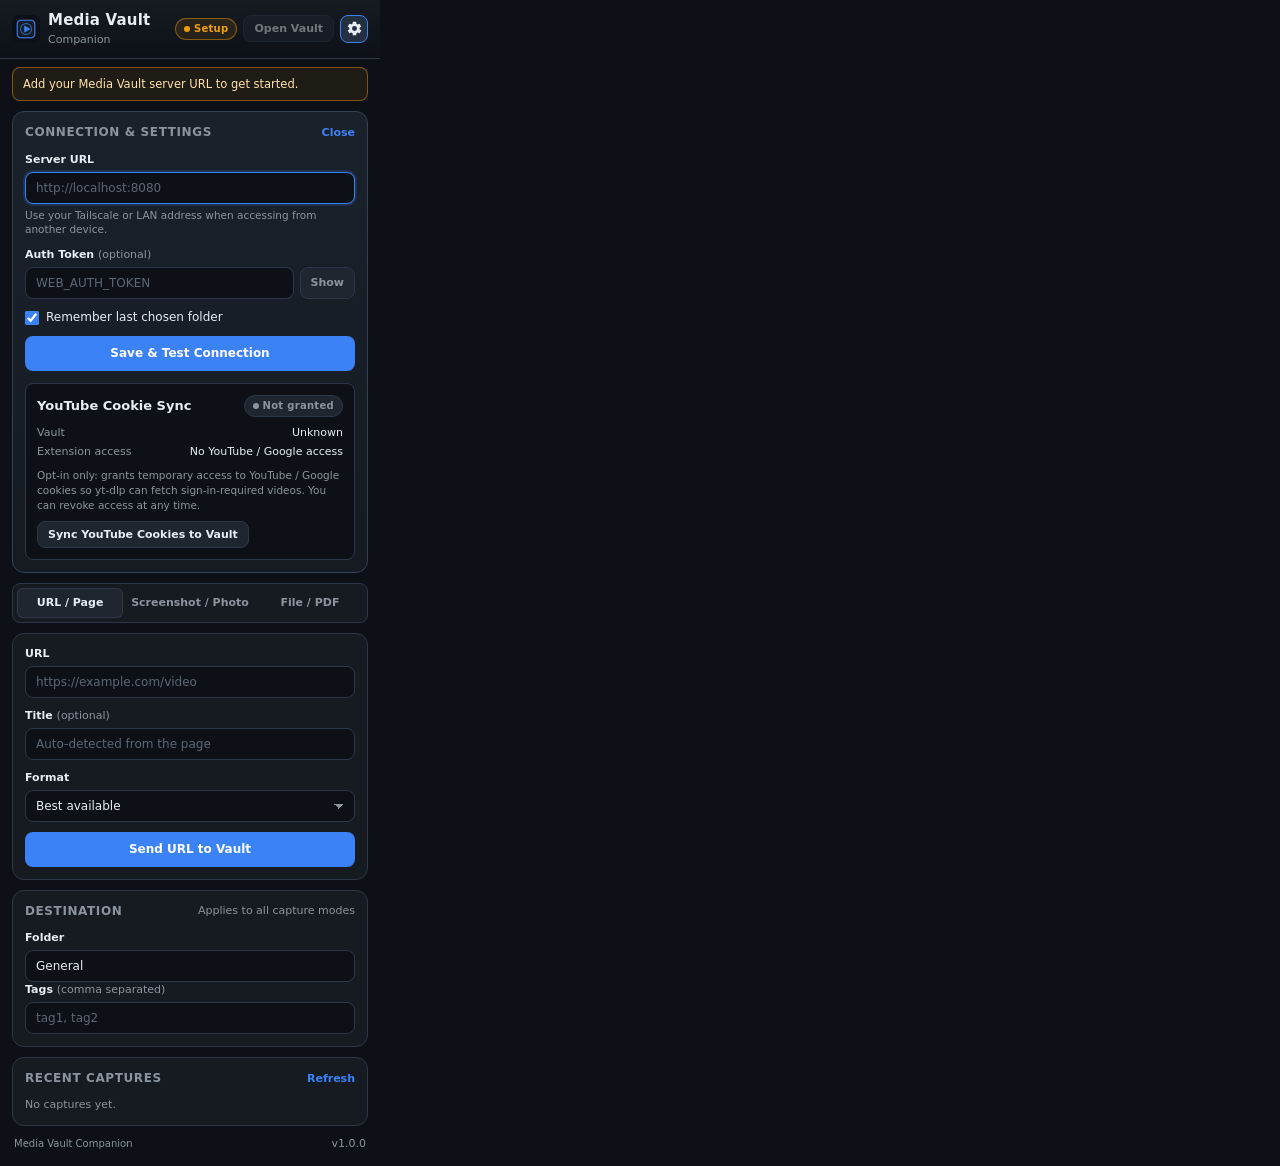
==== clients/browser-extension/popup.html @ 37d303c9 "Implement One-Tap Capture Ecosystem: /capture popup, MV3 browser extension, shortcut API & integrati" ====
<!DOCTYPE html>
<html lang="en">
  <head>
    <meta charset="utf-8" />
    <meta name="viewport" content="width=device-width, initial-scale=1" />
    <title>Media Vault Companion</title>
    <link rel="stylesheet" href="popup.css" />
  </head>
  <body>
    <header class="topbar">
      <div class="brand">
        <img class="brand-icon" src="icons/icon-32.png" alt="" width="28" height="28" />
        <div class="brand-text">
          <h1>Media Vault</h1>
          <p id="serverLabel" class="subtle">Companion</p>
        </div>
      </div>
      <div class="top-actions">
        <span id="connPill" class="pill pill-setup" role="status">Setup</span>
        <a id="openVaultBtn" class="btn btn-ghost btn-sm" href="#" target="_blank" rel="noopener noreferrer">Open Vault</a>
        <button
          id="settingsToggle"
          class="icon-btn"
          type="button"
          aria-label="Toggle settings"
          aria-expanded="false"
          aria-controls="settingsPanel"
          title="Settings"
        >
          <svg viewBox="0 0 24 24" width="17" height="17" aria-hidden="true" focusable="false">
            <path
              fill="currentColor"
              d="M19.14 12.94a7.5 7.5 0 0 0 .05-.94 7.5 7.5 0 0 0-.05-.94l2.03-1.58a.5.5 0 0 0 .12-.62l-1.92-3.32a.5.5 0 0 0-.6-.22l-2.39.96a7.1 7.1 0 0 0-1.62-.94l-.36-2.54a.5.5 0 0 0-.5-.43h-3.84a.5.5 0 0 0-.5.43l-.36 2.54c-.58.24-1.12.56-1.62.94l-2.39-.96a.5.5 0 0 0-.6.22L2.66 8.86a.5.5 0 0 0 .12.62l2.03 1.58c-.03.31-.05.63-.05.94s.02.63.05.94l-2.03 1.58a.5.5 0 0 0-.12.62l1.92 3.32c.14.24.42.32.66.22l2.39-.96c.5.38 1.04.7 1.62.94l.36 2.54c.04.25.25.43.5.43h3.84c.25 0 .46-.18.5-.43l.36-2.54c.58-.24 1.12-.56 1.62-.94l2.39.96c.24.1.52.02.66-.22l1.92-3.32a.5.5 0 0 0-.12-.62l-2.03-1.58ZM12 15.5A3.5 3.5 0 1 1 12 8.5a3.5 3.5 0 0 1 0 7Z"
            />
          </svg>
        </button>
      </div>
    </header>

    <div id="statusBanner" class="banner" role="status" aria-live="polite" hidden></div>

    <section id="settingsPanel" class="panel settings-panel" hidden aria-label="Connection settings">
      <div class="panel-head">
        <h2>Connection &amp; Settings</h2>
        <button id="closeSettingsBtn" class="link-btn" type="button">Close</button>
      </div>

      <form id="settingsForm" class="form" novalidate>
        <label class="field" for="serverUrlInput">
          <span class="label">Server URL</span>
          <input
            id="serverUrlInput"
            type="url"
            inputmode="url"
            autocomplete="off"
            spellcheck="false"
            placeholder="http://localhost:8080"
          />
          <span class="hint">Use your Tailscale or LAN address when accessing from another device.</span>
        </label>

        <label class="field" for="authTokenInput">
          <span class="label">Auth Token <span class="label-optional">(optional)</span></span>
          <span class="input-with-btn">
            <input
              id="authTokenInput"
              type="password"
              autocomplete="off"
              spellcheck="false"
              placeholder="WEB_AUTH_TOKEN"
            />
            <button id="toggleTokenBtn" class="mini-btn" type="button" aria-pressed="false">Show</button>
          </span>
        </label>

        <label class="check" for="rememberFolderCheck">
          <input id="rememberFolderCheck" type="checkbox" checked />
          <span>Remember last chosen folder</span>
        </label>

        <button id="saveSettingsBtn" class="btn btn-primary btn-block" type="submit" data-busy-label="Testing…">
          Save &amp; Test Connection
        </button>
      </form>

      <div class="cookie-card">
        <div class="cookie-head">
          <h3>YouTube Cookie Sync</h3>
          <span id="cookiePermPill" class="pill pill-muted">Not granted</span>
        </div>
        <dl class="kv">
          <div class="kv-row">
            <dt>Vault</dt>
            <dd id="cookieVaultStatus">Unknown</dd>
          </div>
          <div class="kv-row">
            <dt>Extension access</dt>
            <dd id="cookieExtStatus">Not granted</dd>
          </div>
        </dl>
        <p class="hint">
          Opt-in only: grants temporary access to YouTube / Google cookies so yt-dlp can fetch
          sign-in-required videos. You can revoke access at any time.
        </p>
        <div class="row">
          <button id="syncCookiesBtn" class="btn btn-ghost btn-sm" type="button" data-busy-label="Syncing…">
            Sync YouTube Cookies to Vault
          </button>
          <button id="revokeCookiesBtn" class="btn btn-danger btn-sm" type="button" hidden>
            Revoke Cookie Access
          </button>
        </div>
        <p id="cookieDetail" class="hint cookie-detail" hidden></p>
      </div>
    </section>

    <nav class="tabs" role="tablist" aria-label="Capture mode">
      <button
        id="tabBtnUrl"
        class="tab is-active"
        type="button"
        role="tab"
        aria-selected="true"
        aria-controls="tabUrl"
        data-tab="url"
      >
        URL / Page
      </button>
      <button
        id="tabBtnShot"
        class="tab"
        type="button"
        role="tab"
        aria-selected="false"
        aria-controls="tabShot"
        data-tab="shot"
      >
        Screenshot / Photo
      </button>
      <button
        id="tabBtnFile"
        class="tab"
        type="button"
        role="tab"
        aria-selected="false"
        aria-controls="tabFile"
        data-tab="file"
      >
        File / PDF
      </button>
    </nav>

    <section id="tabUrl" class="tab-panel" role="tabpanel" aria-labelledby="tabBtnUrl">
      <div id="dupBanner" class="banner banner-warn dup-banner" hidden>
        <div class="dup-text">
          <strong>Already in Vault</strong>
          <span id="dupDetail"></span>
        </div>
        <label class="check check-inline" for="forceReingest">
          <input id="forceReingest" type="checkbox" />
          <span>Force re-ingest</span>
        </label>
      </div>

      <label class="field" for="urlInput">
        <span class="label">URL</span>
        <input
          id="urlInput"
          type="url"
          inputmode="url"
          autocomplete="off"
          spellcheck="false"
          placeholder="https://example.com/video"
        />
      </label>

      <label class="field" for="urlTitle">
        <span class="label">Title <span class="label-optional">(optional)</span></span>
        <input id="urlTitle" type="text" autocomplete="off" placeholder="Auto-detected from the page" />
      </label>

      <label class="field" for="formatSelect">
        <span class="label">Format</span>
        <select id="formatSelect">
          <option value="best">Best available</option>
          <option value="1080p">1080p</option>
          <option value="720p">720p</option>
          <option value="480p">480p</option>
          <option value="audio">Audio only</option>
        </select>
      </label>

      <button id="urlCaptureBtn" class="btn btn-primary btn-block" type="button" data-busy-label="Sending…">
        Send URL to Vault
      </button>
    </section>

    <section id="tabShot" class="tab-panel" role="tabpanel" aria-labelledby="tabBtnShot" hidden>
      <button id="captureShotBtn" class="btn btn-ghost btn-block" type="button" data-busy-label="Capturing…">
        Capture Visible Page
      </button>
      <p class="hint">
        Grabs the visible webpage, print preview, or photo as a PNG. Works best on regular
        http(s) pages.
      </p>

      <div id="shotPreviewWrap" class="preview-wrap" hidden>
        <img id="shotPreview" class="preview-img" alt="Screenshot preview" />
      </div>

      <label class="field" for="shotTitle">
        <span class="label">Title</span>
        <input id="shotTitle" type="text" autocomplete="off" placeholder="Screenshot title" />
      </label>

      <button id="shotUploadBtn" class="btn btn-primary btn-block" type="button" data-busy-label="Uploading…" disabled>
        Send Photo to Vault
      </button>
    </section>

    <section id="tabFile" class="tab-panel" role="tabpanel" aria-labelledby="tabBtnFile" hidden>
      <label class="field file-field" for="fileInput">
        <span class="label">File</span>
        <span class="file-drop">
          <span class="file-drop-title">Choose a file</span>
          <span class="hint">PDFs, print-to-PDF exports, photos, videos, documents — any file type.</span>
          <input id="fileInput" type="file" accept="*/*" />
        </span>
      </label>
      <p id="fileMeta" class="hint file-meta" hidden></p>

      <label class="field" for="fileTitle">
        <span class="label">Title</span>
        <input id="fileTitle" type="text" autocomplete="off" placeholder="File title" />
      </label>

      <button id="fileUploadBtn" class="btn btn-primary btn-block" type="button" data-busy-label="Uploading…" disabled>
        Upload to Vault
      </button>
    </section>

    <section class="panel destination-panel" aria-label="Destination">
      <div class="panel-head">
        <h2>Destination</h2>
        <span class="subtle">Applies to all capture modes</span>
      </div>

      <label class="field" for="folderInput">
        <span class="label">Folder</span>
        <input
          id="folderInput"
          type="text"
          list="extFolderList"
          autocomplete="off"
          spellcheck="false"
          placeholder="Choose or type a folder"
        />
        <datalist id="extFolderList"></datalist>
      </label>
      <div id="folderChips" class="chips" aria-label="Recent folders"></div>

      <label class="field" for="tagsInput">
        <span class="label">Tags <span class="label-optional">(comma separated)</span></span>
        <input id="tagsInput" type="text" list="extTagList" autocomplete="off" placeholder="tag1, tag2" />
        <datalist id="extTagList"></datalist>
      </label>
      <div id="tagChips" class="chips" aria-label="Popular tags"></div>

      <label id="telegramRow" class="check" for="telegramForward" hidden>
        <input id="telegramForward" type="checkbox" checked />
        <span>Forward to Telegram</span>
      </label>
    </section>

    <section class="panel recent-panel" aria-label="Recent captures">
      <div class="panel-head">
        <h2>Recent Captures</h2>
        <button id="refreshRecentBtn" class="link-btn" type="button">Refresh</button>
      </div>
      <ul id="recentList" class="recent-list"></ul>
      <p id="recentEmpty" class="subtle recent-empty">No captures yet.</p>
    </section>

    <footer class="footer">
      <span>Media Vault Companion</span>
      <span id="footerVersion" class="subtle">v1.0.0</span>
    </footer>

    <script type="module" src="popup.js"></script>
  </body>
</html>
---- clients/browser-extension/popup.css ----
:root {
  --bg: #0d1117;
  --panel: #161b22;
  --panel-2: #1f2630;
  --border: #2d3748;
  --text: #e6edf3;
  --muted: #8b949e;
  --accent: #3b82f6;
  --accent-hover: #2563eb;
  --ok: #22c55e;
  --warn: #f59e0b;
  --err: #ef4444;
  --radius: 12px;
  --radius-sm: 8px;
}

* {
  box-sizing: border-box;
}

[hidden] {
  display: none !important;
}

html,
body {
  width: 380px;
  max-height: 580px;
}

body {
  margin: 0;
  overflow-y: auto;
  background: var(--bg);
  color: var(--text);
  font-family: system-ui, -apple-system, "Segoe UI", Roboto, sans-serif;
  font-size: 13px;
  line-height: 1.45;
  -webkit-tap-highlight-color: transparent;
}

body::-webkit-scrollbar {
  width: 10px;
}

body::-webkit-scrollbar-thumb {
  background: var(--border);
  border-radius: 8px;
}

body::-webkit-scrollbar-track {
  background: var(--bg);
}

h1,
h2,
h3 {
  margin: 0;
  font-weight: 650;
}

h1 {
  font-size: 15px;
  letter-spacing: 0.2px;
}

h2 {
  font-size: 12px;
  text-transform: uppercase;
  letter-spacing: 0.6px;
  color: var(--muted);
}

h3 {
  font-size: 13px;
}

a {
  color: var(--accent);
}

.subtle {
  color: var(--muted);
  font-size: 11px;
}

.hint {
  color: var(--muted);
  font-size: 10.5px;
  line-height: 1.4;
  margin: 0;
}

/* Header */

.topbar {
  position: sticky;
  top: 0;
  z-index: 10;
  display: flex;
  align-items: center;
  justify-content: space-between;
  gap: 10px;
  padding: 10px 12px;
  background: linear-gradient(180deg, #161b22 0%, #0d1117 100%);
  border-bottom: 1px solid var(--border);
}

.brand {
  display: flex;
  align-items: center;
  gap: 8px;
  min-width: 0;
}

.brand-icon {
  width: 28px;
  height: 28px;
  border-radius: 7px;
  flex: none;
}

.brand-text {
  min-width: 0;
}

.brand-text p {
  margin: 0;
  max-width: 116px;
  overflow: hidden;
  text-overflow: ellipsis;
  white-space: nowrap;
}

.top-actions {
  display: flex;
  align-items: center;
  gap: 6px;
  flex: none;
}

.icon-btn {
  display: inline-flex;
  align-items: center;
  justify-content: center;
  width: 28px;
  height: 28px;
  padding: 0;
  border: 1px solid var(--border);
  border-radius: var(--radius-sm);
  background: var(--panel-2);
  color: var(--muted);
  cursor: pointer;
  transition: color 0.15s ease, border-color 0.15s ease, background 0.15s ease;
}

.icon-btn:hover,
.icon-btn[aria-expanded="true"] {
  color: var(--text);
  border-color: var(--accent);
  background: #24303f;
}

/* Pills */

.pill {
  display: inline-flex;
  align-items: center;
  gap: 4px;
  padding: 3px 8px;
  border-radius: 999px;
  border: 1px solid var(--border);
  font-size: 10px;
  font-weight: 650;
  letter-spacing: 0.3px;
  white-space: nowrap;
}

.pill::before {
  content: "";
  width: 6px;
  height: 6px;
  border-radius: 50%;
  background: currentColor;
}

.pill-setup {
  color: var(--warn);
  border-color: rgba(245, 158, 11, 0.45);
  background: rgba(245, 158, 11, 0.1);
}

.pill-checking {
  color: var(--muted);
  border-color: var(--border);
  background: var(--panel-2);
}

.pill-ok {
  color: var(--ok);
  border-color: rgba(34, 197, 94, 0.45);
  background: rgba(34, 197, 94, 0.1);
}

.pill-err {
  color: var(--err);
  border-color: rgba(239, 68, 68, 0.45);
  background: rgba(239, 68, 68, 0.1);
}

.pill-muted {
  color: var(--muted);
  background: var(--panel-2);
}

.pill-granted {
  color: var(--ok);
  border-color: rgba(34, 197, 94, 0.45);
  background: rgba(34, 197, 94, 0.1);
}

/* Banners */

.banner {
  margin: 8px 12px 0;
  padding: 8px 10px;
  border: 1px solid var(--border);
  border-radius: var(--radius-sm);
  background: var(--panel);
  color: var(--text);
  font-size: 11.5px;
}

.banner-ok {
  border-color: rgba(34, 197, 94, 0.45);
  background: rgba(34, 197, 94, 0.08);
  color: #b7f7cc;
}

.banner-warn {
  border-color: rgba(245, 158, 11, 0.45);
  background: rgba(245, 158, 11, 0.08);
  color: #ffe2ab;
}

.banner-err {
  border-color: rgba(239, 68, 68, 0.5);
  background: rgba(239, 68, 68, 0.09);
  color: #ffc3c3;
}

.dup-banner {
  display: flex;
  flex-direction: column;
  gap: 6px;
  margin: 0 0 10px;
}

.dup-text {
  display: flex;
  flex-direction: column;
  gap: 1px;
}

#dupDetail {
  color: var(--text);
  font-size: 11px;
}

.check-inline {
  padding: 0;
  font-size: 11px;
}

/* Panels */

.panel {
  margin: 10px 12px 0;
  padding: 12px;
  background: var(--panel);
  border: 1px solid var(--border);
  border-radius: var(--radius);
}

.panel-head {
  display: flex;
  align-items: center;
  justify-content: space-between;
  gap: 8px;
  margin-bottom: 10px;
}

.settings-panel {
  border-color: #334155;
  background: linear-gradient(180deg, #1a212b 0%, #161b22 100%);
}

/* Forms */

.form {
  display: flex;
  flex-direction: column;
  gap: 10px;
}

.field {
  display: flex;
  flex-direction: column;
  gap: 4px;
  min-width: 0;
}

.label {
  font-size: 11px;
  font-weight: 600;
  color: var(--text);
}

.label-optional {
  color: var(--muted);
  font-weight: 400;
}

input[type="text"],
input[type="url"],
input[type="password"],
select {
  width: 100%;
  padding: 8px 10px;
  background: var(--bg);
  color: var(--text);
  border: 1px solid var(--border);
  border-radius: var(--radius-sm);
  font-family: inherit;
  font-size: 12px;
  outline: none;
  transition: border-color 0.15s ease, box-shadow 0.15s ease;
}

input::placeholder {
  color: #5c6775;
}

input[type="text"]:focus,
input[type="url"]:focus,
input[type="password"]:focus,
select:focus {
  border-color: var(--accent);
  box-shadow: 0 0 0 2px rgba(59, 130, 246, 0.18);
}

select {
  appearance: none;
  background-image: linear-gradient(45deg, transparent 50%, var(--muted) 50%),
    linear-gradient(135deg, var(--muted) 50%, transparent 50%);
  background-position: calc(100% - 15px) 50%, calc(100% - 10px) 50%;
  background-size: 5px 5px, 5px 5px;
  background-repeat: no-repeat;
  padding-right: 26px;
}

.input-with-btn {
  display: flex;
  gap: 6px;
  align-items: stretch;
}

.input-with-btn input {
  flex: 1;
  min-width: 0;
}

.mini-btn {
  flex: none;
  padding: 0 10px;
  border: 1px solid var(--border);
  border-radius: var(--radius-sm);
  background: var(--panel-2);
  color: var(--muted);
  font: inherit;
  font-size: 11px;
  font-weight: 600;
  cursor: pointer;
}

.mini-btn:hover {
  color: var(--text);
  border-color: var(--accent);
}

.check {
  display: flex;
  align-items: center;
  gap: 7px;
  font-size: 12px;
  color: var(--text);
  cursor: pointer;
  user-select: none;
}

input[type="checkbox"] {
  width: 14px;
  height: 14px;
  accent-color: var(--accent);
  cursor: pointer;
  margin: 0;
}

/* Buttons */

.btn {
  display: inline-flex;
  align-items: center;
  justify-content: center;
  gap: 6px;
  padding: 9px 14px;
  border: 1px solid transparent;
  border-radius: var(--radius-sm);
  background: var(--accent);
  color: #fff;
  font-family: inherit;
  font-size: 12px;
  font-weight: 650;
  line-height: 1.2;
  cursor: pointer;
  text-decoration: none;
  transition: background 0.15s ease, border-color 0.15s ease, opacity 0.15s ease;
}

.btn:hover {
  background: var(--accent-hover);
}

.btn:disabled {
  opacity: 0.5;
  cursor: not-allowed;
}

.btn-primary {
  background: var(--accent);
}

.btn-ghost {
  background: var(--panel-2);
  border-color: var(--border);
  color: var(--text);
}

.btn-ghost:hover {
  background: #24303f;
  border-color: var(--accent);
}

.btn-danger {
  background: transparent;
  border-color: rgba(239, 68, 68, 0.5);
  color: var(--err);
}

.btn-danger:hover {
  background: rgba(239, 68, 68, 0.12);
}

.btn-sm {
  padding: 6px 10px;
  font-size: 11px;
}

.btn-block {
  width: 100%;
}

.link-btn {
  padding: 0;
  border: none;
  background: none;
  color: var(--accent);
  font: inherit;
  font-size: 11px;
  font-weight: 600;
  cursor: pointer;
}

.link-btn:hover {
  text-decoration: underline;
}

.btn.is-disabled {
  opacity: 0.45;
  pointer-events: none;
}

/* Tabs */

.tabs {
  display: flex;
  gap: 4px;
  margin: 10px 12px 0;
  padding: 4px;
  background: var(--panel);
  border: 1px solid var(--border);
  border-radius: var(--radius-sm);
}

.tab {
  flex: 1;
  padding: 7px 4px;
  border: none;
  border-radius: 6px;
  background: transparent;
  color: var(--muted);
  font: inherit;
  font-size: 11px;
  font-weight: 600;
  cursor: pointer;
  white-space: nowrap;
  transition: background 0.15s ease, color 0.15s ease;
}

.tab:hover {
  color: var(--text);
}

.tab.is-active {
  background: var(--panel-2);
  color: var(--text);
  box-shadow: inset 0 0 0 1px var(--border);
}

.tab-panel {
  margin: 10px 12px 0;
  padding: 12px;
  background: var(--panel);
  border: 1px solid var(--border);
  border-radius: var(--radius);
  display: flex;
  flex-direction: column;
  gap: 10px;
}

.tab-panel[hidden] {
  display: none;
}

/* Screenshot / file */

.preview-wrap {
  border: 1px solid var(--border);
  border-radius: var(--radius-sm);
  overflow: hidden;
  background: var(--bg);
}

.preview-img {
  display: block;
  width: 100%;
  max-height: 190px;
  object-fit: cover;
}

.file-drop {
  position: relative;
  display: flex;
  flex-direction: column;
  gap: 3px;
  padding: 14px 12px;
  border: 1px dashed var(--border);
  border-radius: var(--radius-sm);
  background: var(--bg);
  cursor: pointer;
  transition: border-color 0.15s ease, background 0.15s ease;
}

.file-drop:hover,
.file-drop:focus-within {
  border-color: var(--accent);
  background: #111824;
}

.file-drop-title {
  font-size: 12px;
  font-weight: 600;
  color: var(--text);
}

.file-drop input[type="file"] {
  position: absolute;
  inset: 0;
  width: 100%;
  height: 100%;
  opacity: 0;
  cursor: pointer;
}

.file-meta {
  padding: 6px 8px;
  border: 1px solid var(--border);
  border-radius: 6px;
  background: var(--bg);
  word-break: break-word;
}

/* Chips */

.chips {
  display: flex;
  flex-wrap: wrap;
  gap: 5px;
  margin-top: 6px;
}

.chips:empty {
  display: none;
}

.chip {
  padding: 3px 9px;
  border: 1px solid var(--border);
  border-radius: 999px;
  background: var(--panel-2);
  color: var(--muted);
  font: inherit;
  font-size: 10.5px;
  cursor: pointer;
  max-width: 100%;
  overflow: hidden;
  text-overflow: ellipsis;
  white-space: nowrap;
}

.chip:hover {
  color: var(--text);
  border-color: var(--accent);
}

.chip.is-active {
  color: var(--text);
  border-color: var(--accent);
  background: rgba(59, 130, 246, 0.16);
}

/* Cookie card */

.cookie-card {
  margin-top: 12px;
  padding: 11px;
  border: 1px solid var(--border);
  border-radius: var(--radius-sm);
  background: var(--bg);
}

.cookie-head {
  display: flex;
  align-items: center;
  justify-content: space-between;
  gap: 8px;
  margin-bottom: 8px;
}

.kv {
  margin: 0 0 8px;
  display: flex;
  flex-direction: column;
  gap: 3px;
}

.kv-row {
  display: flex;
  justify-content: space-between;
  gap: 10px;
  font-size: 11px;
}

.kv-row dt {
  color: var(--muted);
}

.kv-row dd {
  margin: 0;
  text-align: right;
  color: var(--text);
}

.cookie-detail {
  margin-top: 8px;
  word-break: break-word;
}

.row {
  display: flex;
  flex-wrap: wrap;
  gap: 6px;
  margin-top: 9px;
}

/* Recent captures */

.recent-list {
  list-style: none;
  margin: 0;
  padding: 0;
  display: flex;
  flex-direction: column;
  gap: 6px;
}

.recent-item {
  display: flex;
  align-items: flex-start;
  justify-content: space-between;
  gap: 8px;
  padding: 8px 9px;
  border: 1px solid var(--border);
  border-radius: var(--radius-sm);
  background: var(--bg);
}

.recent-main {
  min-width: 0;
  display: flex;
  flex-direction: column;
  gap: 2px;
}

.recent-title {
  font-size: 11.5px;
  font-weight: 600;
  overflow: hidden;
  text-overflow: ellipsis;
  white-space: nowrap;
  max-width: 250px;
}

.recent-meta {
  font-size: 10px;
  color: var(--muted);
  overflow: hidden;
  text-overflow: ellipsis;
  white-space: nowrap;
  max-width: 250px;
}

.recent-empty {
  margin: 0;
}

.badge {
  flex: none;
  padding: 2px 7px;
  border-radius: 999px;
  border: 1px solid var(--border);
  font-size: 9.5px;
  font-weight: 700;
  text-transform: uppercase;
  letter-spacing: 0.4px;
  white-space: nowrap;
}

.badge-queued,
.badge-active {
  color: var(--warn);
  border-color: rgba(245, 158, 11, 0.45);
  background: rgba(245, 158, 11, 0.1);
}

.badge-done {
  color: var(--ok);
  border-color: rgba(34, 197, 94, 0.45);
  background: rgba(34, 197, 94, 0.1);
}

.badge-failed {
  color: var(--err);
  border-color: rgba(239, 68, 68, 0.45);
  background: rgba(239, 68, 68, 0.1);
}

.badge-cancelled,
.badge-unknown {
  color: var(--muted);
  background: var(--panel-2);
}

.footer {
  display: flex;
  align-items: center;
  justify-content: space-between;
  gap: 8px;
  padding: 10px 14px 14px;
  color: var(--muted);
  font-size: 10px;
}

.noscript {
  margin: 12px;
  padding: 10px;
  border: 1px solid var(--border);
  border-radius: var(--radius-sm);
  color: var(--muted);
}

:focus-visible {
  outline: 2px solid var(--accent);
  outline-offset: 1px;
}
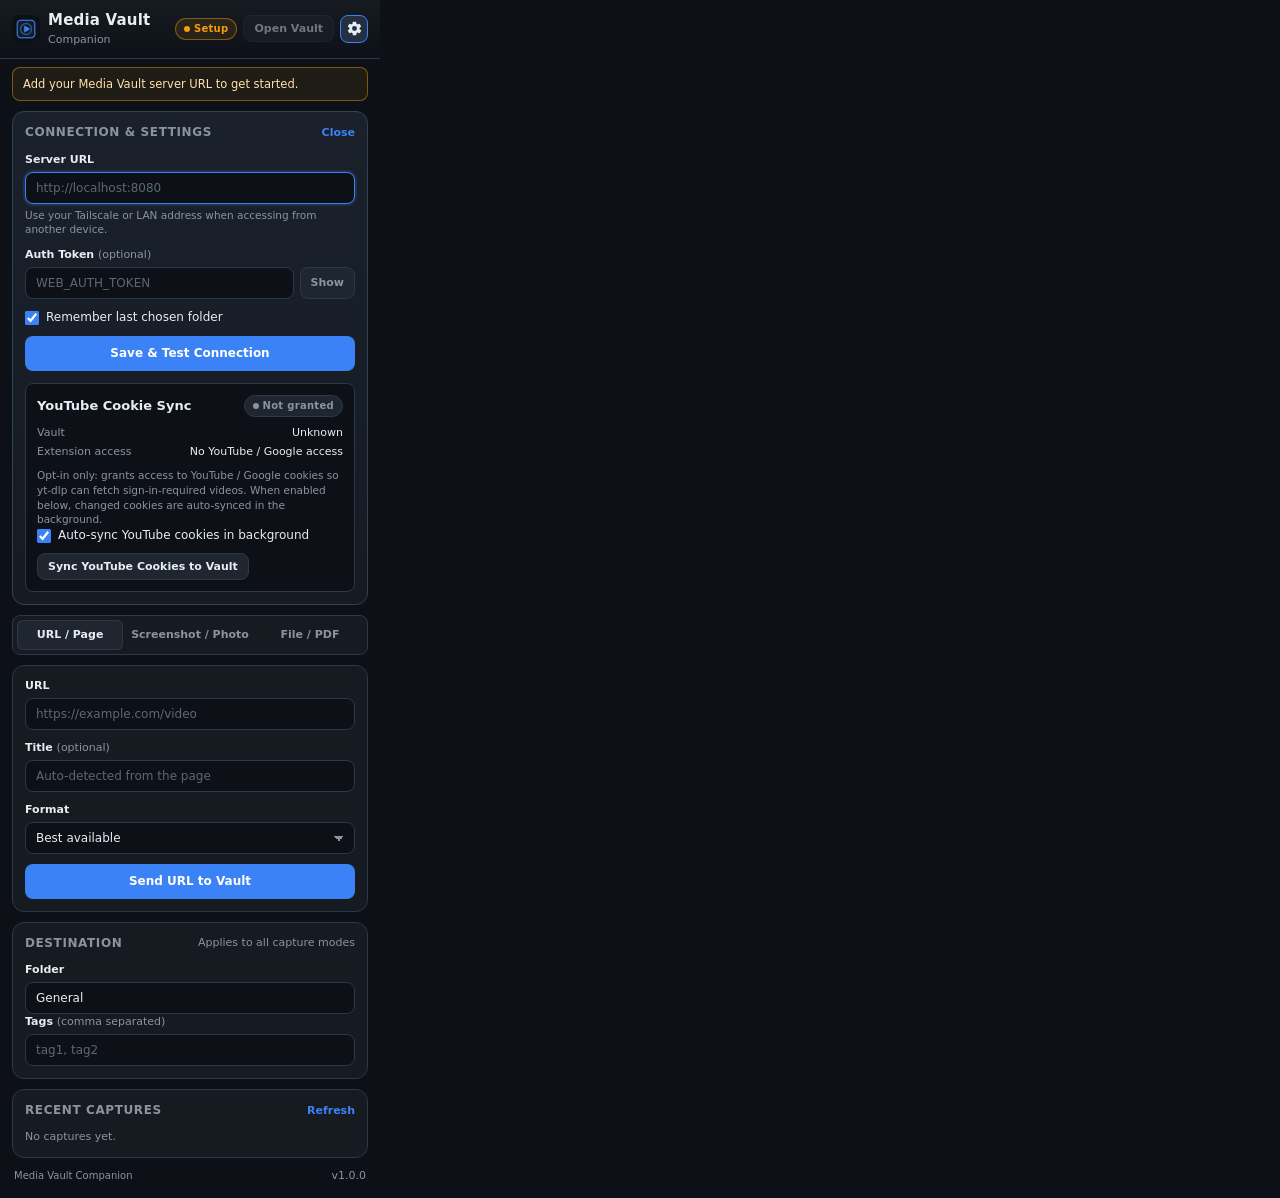
==== commit 74e9ddba: "Fix YouTube cookie isolation, format fallbacks, and automatic extension cookie sync (ext v1.0.2) - C" ====
--- a/clients/browser-extension/popup.html
+++ b/clients/browser-extension/popup.html
@@ -99,9 +99,13 @@
           </div>
         </dl>
         <p class="hint">
-          Opt-in only: grants temporary access to YouTube / Google cookies so yt-dlp can fetch
-          sign-in-required videos. You can revoke access at any time.
+          Opt-in only: grants access to YouTube / Google cookies so yt-dlp can fetch
+          sign-in-required videos. When enabled below, changed cookies are auto-synced in the background.
         </p>
+        <label class="check" for="autoSyncCookiesCheck">
+          <input id="autoSyncCookiesCheck" type="checkbox" checked />
+          <span>Auto-sync YouTube cookies in background</span>
+        </label>
         <div class="row">
           <button id="syncCookiesBtn" class="btn btn-ghost btn-sm" type="button" data-busy-label="Syncing…">
             Sync YouTube Cookies to Vault
